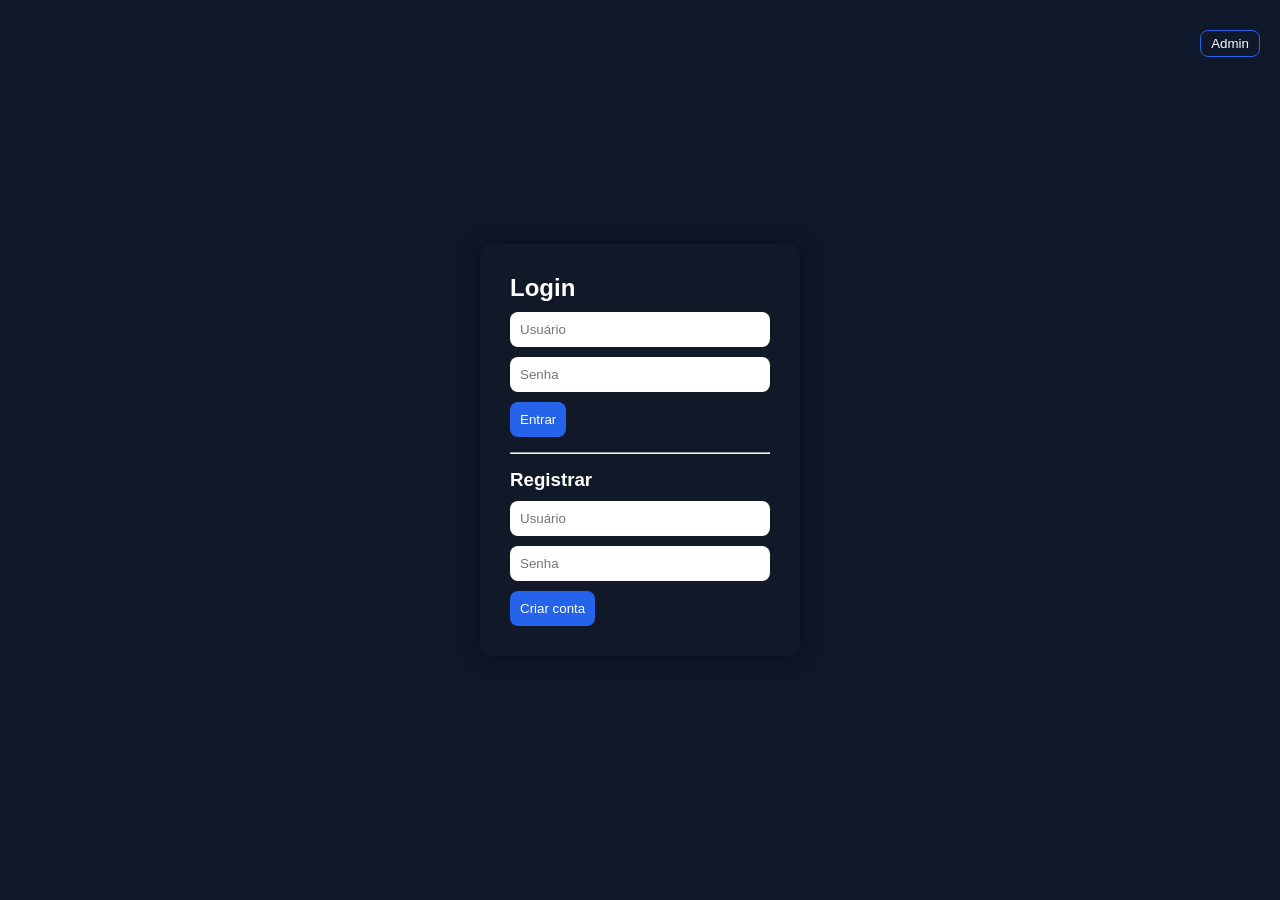
==== index.html @ 5b6d8a2b "Add files via upload" ====
<!DOCTYPE html>
<html lang="pt-br">
<head>
    <meta charset="UTF-8">
    <title>Interclasse - Login</title>
    <link rel="stylesheet" href="style.css">
</head>
<body>

<button class="admin-btn" onclick="window.location.href='admin.html'">
    Admin
</button>

<div class="center">
    <div class="card">

        <h2>Login</h2>

        <input type="text" id="user" placeholder="Usuário">
        <input type="password" id="pass" placeholder="Senha">

        <button onclick="login()">Entrar</button>

        <hr style="margin:15px 0">

        <h3>Registrar</h3>

        <input type="text" id="newUser" placeholder="Usuário">
        <input type="password" id="newPass" placeholder="Senha">

        <button onclick="register()">Criar conta</button>

    </div>
</div>

<script src="script.js"></script>
</body>
</html>
---- style.css ----
* {
    margin: 0;
    padding: 0;
    box-sizing: border-box;
    font-family: 'Segoe UI', sans-serif;
}

body {
    background: #0f172a;
    color: #fff;
}

/* CENTRAL */
.center {
    display: flex;
    justify-content: center;
    align-items: center;
    height: 100vh;
}

/* CARD */
.card {
    background: #111827;
    padding: 30px;
    border-radius: 12px;
    box-shadow: 0 0 20px rgba(0,0,0,0.4);
    width: 320px;
}

/* INPUT */
input, select {
    width: 100%;
    padding: 10px;
    margin-top: 10px;
    border-radius: 8px;
    border: none;
    outline: none;
}

/* BUTTON */
button {
    padding: 10px;
    margin-top: 10px;
    background: #2563eb;
    color: white;
    border: none;
    border-radius: 8px;
    cursor: pointer;
    transition: 0.3s;
}

/* BOTÃO PADRÃO FULL */
.full {
    width: 100%;
}

/* BOTÃO SAIR */
.logout {
    position: fixed;
    top: 20px;
    right: 20px;
    width: auto;
    padding: 8px 15px;
    background: #ef4444;
}

button:hover {
    background: #1d4ed8;
}

/* ADMIN BTN */
.admin-btn {
    position: absolute;
    top: 20px;
    right: 20px;
    background: transparent;
    border: 1px solid #2563eb;
    padding: 5px 10px;
}

/* DASHBOARD */
.container {
    padding: 20px;
}

.grid {
    display: grid;
    grid-template-columns: 1fr 1fr;
    gap: 20px;
}

.card-full {
    grid-column: span 2;
}

/* LISTA */
.list {
    margin-top: 15px;
}

.item {
    background: #1f2937;
    padding: 10px;
    margin-top: 10px;
    border-radius: 8px;
}
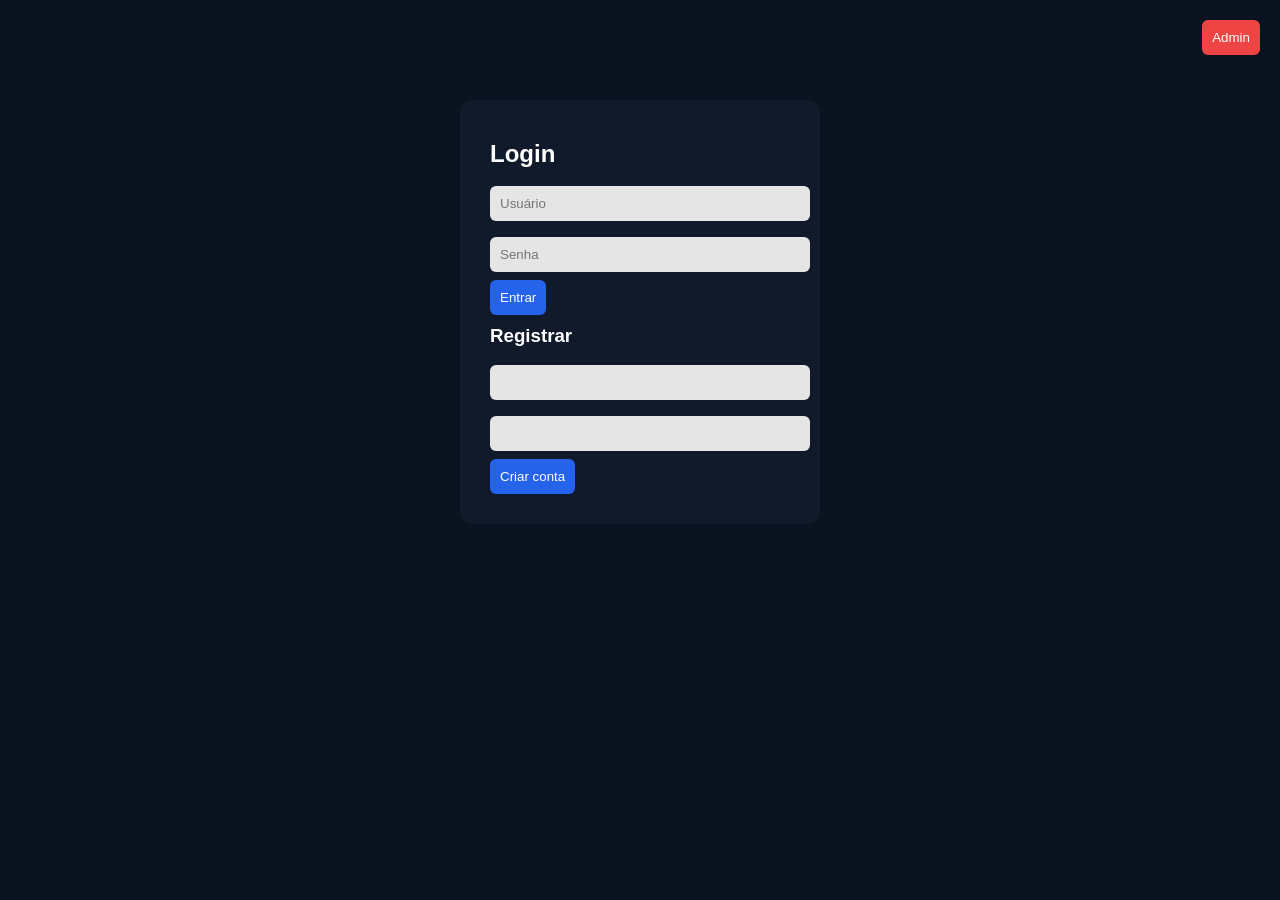
==== commit 036cec1c: "Att v1" ====
--- a/index.html
+++ b/index.html
@@ -1,36 +1,23 @@
 <!DOCTYPE html>
-<html lang="pt-br">
+<html>
 <head>
-    <meta charset="UTF-8">
-    <title>Interclasse - Login</title>
+    <title>Login</title>
     <link rel="stylesheet" href="style.css">
 </head>
 <body>
 
-<button class="admin-btn" onclick="window.location.href='admin.html'">
-    Admin
-</button>
+<button onclick="loginAdmin()" class="admin-btn">Admin</button>
 
-<div class="center">
-    <div class="card">
+<div class="box">
+    <h2>Login</h2>
+    <input id="user" placeholder="Usuário">
+    <input id="pass" type="password" placeholder="Senha">
+    <button onclick="login()">Entrar</button>
 
-        <h2>Login</h2>
-
-        <input type="text" id="user" placeholder="Usuário">
-        <input type="password" id="pass" placeholder="Senha">
-
-        <button onclick="login()">Entrar</button>
-
-        <hr style="margin:15px 0">
-
-        <h3>Registrar</h3>
-
-        <input type="text" id="newUser" placeholder="Usuário">
-        <input type="password" id="newPass" placeholder="Senha">
-
-        <button onclick="register()">Criar conta</button>
-
-    </div>
+    <h3>Registrar</h3>
+    <input id="newUser">
+    <input id="newPass" type="password">
+    <button onclick="register()">Criar conta</button>
 </div>
 
 <script src="script.js"></script>
--- a/style.css
+++ b/style.css
@@ -1,106 +1,82 @@
-* {
-    margin: 0;
-    padding: 0;
-    box-sizing: border-box;
-    font-family: 'Segoe UI', sans-serif;
+body{
+    margin:0;
+    font-family:Arial, Helvetica, sans-serif;
+    background:#0b1220;
+    color:#fff;
 }
 
-body {
-    background: #0f172a;
-    color: #fff;
+h1,h2,h3{
+    margin:10px 0;
 }
 
-/* CENTRAL */
-.center {
-    display: flex;
-    justify-content: center;
-    align-items: center;
-    height: 100vh;
+.container{
+    display:flex;
+    gap:40px;
+    padding:40px;
 }
 
-/* CARD */
-.card {
-    background: #111827;
-    padding: 30px;
-    border-radius: 12px;
-    box-shadow: 0 0 20px rgba(0,0,0,0.4);
-    width: 320px;
+.box{
+    background:#111a2b;
+    padding:30px;
+    border-radius:12px;
+    width:300px;
+    margin:auto;
+    margin-top:100px;
 }
 
-/* INPUT */
-input, select {
-    width: 100%;
-    padding: 10px;
-    margin-top: 10px;
-    border-radius: 8px;
-    border: none;
-    outline: none;
+input,select{
+    width:100%;
+    padding:10px;
+    margin:8px 0;
+    border:none;
+    border-radius:6px;
+    background:#e5e5e5;
+    color:#000;
 }
 
-/* BUTTON */
-button {
-    padding: 10px;
-    margin-top: 10px;
-    background: #2563eb;
-    color: white;
-    border: none;
-    border-radius: 8px;
-    cursor: pointer;
-    transition: 0.3s;
+button{
+    padding:10px;
+    border:none;
+    border-radius:6px;
+    background:#2563eb;
+    color:#fff;
+    cursor:pointer;
 }
 
-/* BOTÃO PADRÃO FULL */
-.full {
-    width: 100%;
+button:hover{
+    background:#1d4ed8;
 }
 
-/* BOTÃO SAIR */
-.logout {
-    position: fixed;
-    top: 20px;
-    right: 20px;
-    width: auto;
-    padding: 8px 15px;
-    background: #ef4444;
+.admin-btn{
+    position:absolute;
+    top:20px;
+    right:20px;
+    background:#ef4444;
 }
 
-button:hover {
-    background: #1d4ed8;
+.admin-btn:hover{
+    background:#dc2626;
 }
 
-/* ADMIN BTN */
-.admin-btn {
-    position: absolute;
-    top: 20px;
-    right: 20px;
-    background: transparent;
-    border: 1px solid #2563eb;
-    padding: 5px 10px;
+#times, #listaAdmin{
+    background:#111a2b;
+    padding:20px;
+    border-radius:12px;
+    min-width:300px;
 }
 
-/* DASHBOARD */
-.container {
-    padding: 20px;
+#times div, #listaAdmin div{
+    background:#1b263b;
+    padding:15px;
+    margin-bottom:15px;
+    border-radius:8px;
 }
 
-.grid {
-    display: grid;
-    grid-template-columns: 1fr 1fr;
-    gap: 20px;
+#alunos, .alunos{
+    margin-top:10px;
+    font-size:14px;
 }
 
-.card-full {
-    grid-column: span 2;
-}
-
-/* LISTA */
-.list {
-    margin-top: 15px;
-}
-
-.item {
-    background: #1f2937;
-    padding: 10px;
-    margin-top: 10px;
-    border-radius: 8px;
+button + button{
+    margin-left:5px;
 }
